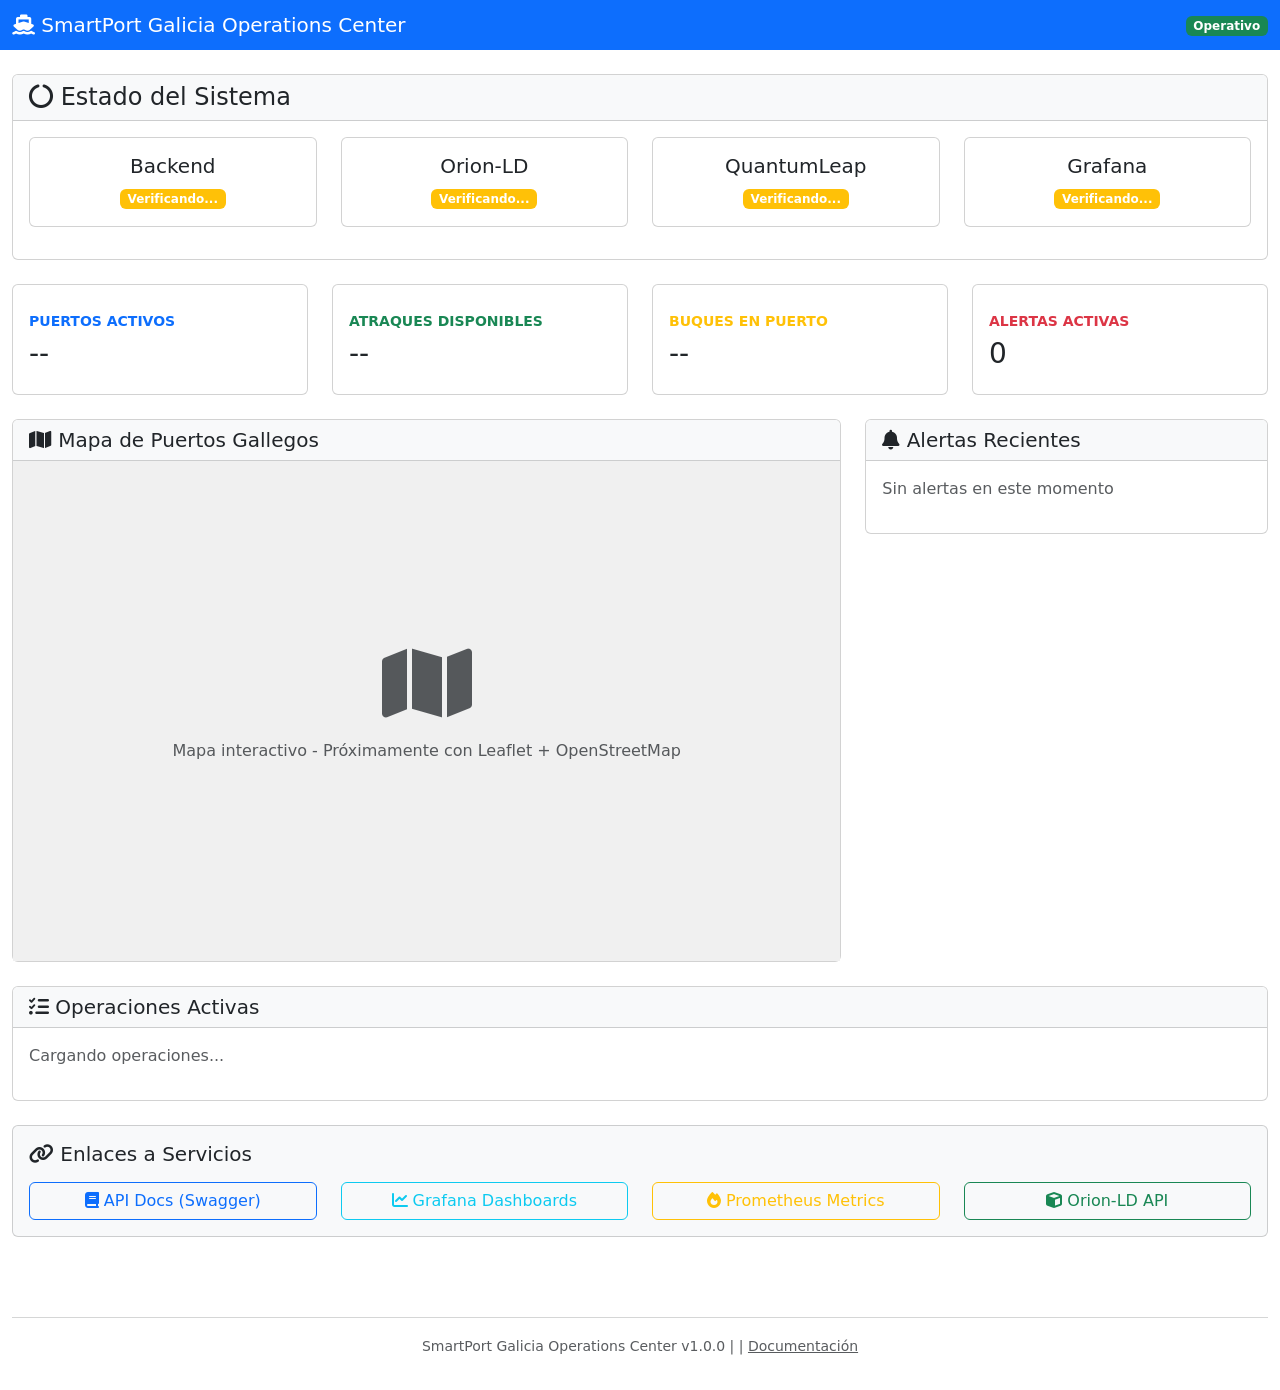
==== frontend/index.html @ 723c785c "feat(infrastructure): Complete base infrastructure stack for SmartPort Galicia This iteration comple" ====
<!DOCTYPE html>
<html lang="es">
<head>
    <meta charset="UTF-8">
    <meta name="viewport" content="width=device-width, initial-scale=1.0">
    <meta name="description" content="SmartPort Galicia Operations Center - Real-time multipurpose port network management">
    <meta name="theme-color" content="#1a5490">
    <title>SmartPort Galicia Operations Center</title>
    <link rel="stylesheet" href="/css/style.css">
    <link rel="stylesheet" href="https://cdn.jsdelivr.net/npm/bootstrap@5.3.0/dist/css/bootstrap.min.css">
    <link rel="stylesheet" href="https://cdnjs.cloudflare.com/ajax/libs/font-awesome/6.4.0/css/all.min.css">
</head>
<body>
    <!-- Navigation -->
    <nav class="navbar navbar-dark bg-primary sticky-top">
        <div class="container-fluid">
            <span class="navbar-brand mb-0 h1">
                <i class="fas fa-ship"></i> SmartPort Galicia Operations Center
            </span>
            <div class="text-white">
                <span id="system-status" class="badge bg-success">Operativo</span>
            </div>
        </div>
    </nav>

    <!-- Main Container -->
    <div class="container-fluid mt-4">
        <!-- Status Panel -->
        <div class="row mb-4">
            <div class="col-md-12">
                <div class="card">
                    <div class="card-header bg-light">
                        <h4 class="mb-0">
                            <i class="fas fa-circle-notch"></i> Estado del Sistema
                        </h4>
                    </div>
                    <div class="card-body">
                        <div id="system-info" class="row">
                            <div class="col-md-3 mb-3">
                                <div class="card text-center">
                                    <div class="card-body">
                                        <h5 class="card-title">Backend</h5>
                                        <p class="card-text">
                                            <span id="backend-status" class="badge bg-warning">Verificando...</span>
                                        </p>
                                    </div>
                                </div>
                            </div>
                            <div class="col-md-3 mb-3">
                                <div class="card text-center">
                                    <div class="card-body">
                                        <h5 class="card-title">Orion-LD</h5>
                                        <p class="card-text">
                                            <span id="orion-status" class="badge bg-warning">Verificando...</span>
                                        </p>
                                    </div>
                                </div>
                            </div>
                            <div class="col-md-3 mb-3">
                                <div class="card text-center">
                                    <div class="card-body">
                                        <h5 class="card-title">QuantumLeap</h5>
                                        <p class="card-text">
                                            <span id="ql-status" class="badge bg-warning">Verificando...</span>
                                        </p>
                                    </div>
                                </div>
                            </div>
                            <div class="col-md-3 mb-3">
                                <div class="card text-center">
                                    <div class="card-body">
                                        <h5 class="card-title">Grafana</h5>
                                        <p class="card-text">
                                            <span id="grafana-status" class="badge bg-warning">Verificando...</span>
                                        </p>
                                    </div>
                                </div>
                            </div>
                        </div>
                    </div>
                </div>
            </div>
        </div>

        <!-- KPIs Row -->
        <div class="row mb-4">
            <div class="col-md-3">
                <div class="card border-left-primary h-100 py-2">
                    <div class="card-body">
                        <div class="text-primary text-uppercase mb-1">
                            <small><strong>Puertos Activos</strong></small>
                        </div>
                        <div class="h3 mb-0">
                            <span id="active-ports">--</span>
                        </div>
                    </div>
                </div>
            </div>
            <div class="col-md-3">
                <div class="card border-left-success h-100 py-2">
                    <div class="card-body">
                        <div class="text-success text-uppercase mb-1">
                            <small><strong>Atraques Disponibles</strong></small>
                        </div>
                        <div class="h3 mb-0">
                            <span id="available-berths">--</span>
                        </div>
                    </div>
                </div>
            </div>
            <div class="col-md-3">
                <div class="card border-left-warning h-100 py-2">
                    <div class="card-body">
                        <div class="text-warning text-uppercase mb-1">
                            <small><strong>Buques en Puerto</strong></small>
                        </div>
                        <div class="h3 mb-0">
                            <span id="vessels-in-port">--</span>
                        </div>
                    </div>
                </div>
            </div>
            <div class="col-md-3">
                <div class="card border-left-danger h-100 py-2">
                    <div class="card-body">
                        <div class="text-danger text-uppercase mb-1">
                            <small><strong>Alertas Activas</strong></small>
                        </div>
                        <div class="h3 mb-0">
                            <span id="active-alerts">0</span>
                        </div>
                    </div>
                </div>
            </div>
        </div>

        <!-- Main Content Row -->
        <div class="row">
            <!-- Map Section -->
            <div class="col-md-8">
                <div class="card">
                    <div class="card-header bg-light">
                        <h5 class="mb-0">
                            <i class="fas fa-map"></i> Mapa de Puertos Gallegos
                        </h5>
                    </div>
                    <div class="card-body" style="height: 500px; background: #f0f0f0;">
                        <div id="map-placeholder" class="h-100 d-flex align-items-center justify-content-center">
                            <div class="text-center">
                                <i class="fas fa-map fa-5x text-muted mb-3"></i>
                                <p class="text-muted">Mapa interactivo - Próximamente con Leaflet + OpenStreetMap</p>
                            </div>
                        </div>
                    </div>
                </div>
            </div>

            <!-- Alerts & Notifications -->
            <div class="col-md-4">
                <div class="card">
                    <div class="card-header bg-light">
                        <h5 class="mb-0">
                            <i class="fas fa-bell"></i> Alertas Recientes
                        </h5>
                    </div>
                    <div class="card-body" style="max-height: 500px; overflow-y: auto;">
                        <div id="alerts-container">
                            <p class="text-muted">Sin alertas en este momento</p>
                        </div>
                    </div>
                </div>
            </div>
        </div>

        <!-- Operations Section -->
        <div class="row mt-4">
            <div class="col-md-12">
                <div class="card">
                    <div class="card-header bg-light">
                        <h5 class="mb-0">
                            <i class="fas fa-tasks"></i> Operaciones Activas
                        </h5>
                    </div>
                    <div class="card-body">
                        <div id="operations-table">
                            <p class="text-muted">Cargando operaciones...</p>
                        </div>
                    </div>
                </div>
            </div>
        </div>

        <!-- Links to Services -->
        <div class="row mt-4 mb-4">
            <div class="col-md-12">
                <div class="card bg-light">
                    <div class="card-body">
                        <h5 class="card-title mb-3">
                            <i class="fas fa-link"></i> Enlaces a Servicios
                        </h5>
                        <div class="row">
                            <div class="col-md-3">
                                <a href="/api/v1/docs" class="btn btn-outline-primary w-100" target="_blank">
                                    <i class="fas fa-book"></i> API Docs (Swagger)
                                </a>
                            </div>
                            <div class="col-md-3">
                                <a href="/grafana/" class="btn btn-outline-info w-100" target="_blank">
                                    <i class="fas fa-chart-line"></i> Grafana Dashboards
                                </a>
                            </div>
                            <div class="col-md-3">
                                <a href="/prometheus/" class="btn btn-outline-warning w-100" target="_blank">
                                    <i class="fas fa-fire"></i> Prometheus Metrics
                                </a>
                            </div>
                            <div class="col-md-3">
                                <a href="/ngsi-ld/v1/" class="btn btn-outline-success w-100" target="_blank">
                                    <i class="fas fa-cube"></i> Orion-LD API
                                </a>
                            </div>
                        </div>
                    </div>
                </div>
            </div>
        </div>

        <!-- Footer -->
        <footer class="text-center text-muted py-3 mt-5">
            <hr>
            <p>
                <small>
                    SmartPort Galicia Operations Center v1.0.0 |
                    <span id="current-time"></span> |
                    <a href="#" class="text-muted">Documentación</a>
                </small>
            </p>
        </footer>
    </div>

    <!-- Scripts -->
    <script src="https://cdn.jsdelivr.net/npm/bootstrap@5.3.0/dist/js/bootstrap.bundle.min.js"></script>
    <script src="/js/app.js"></script>
</body>
</html>
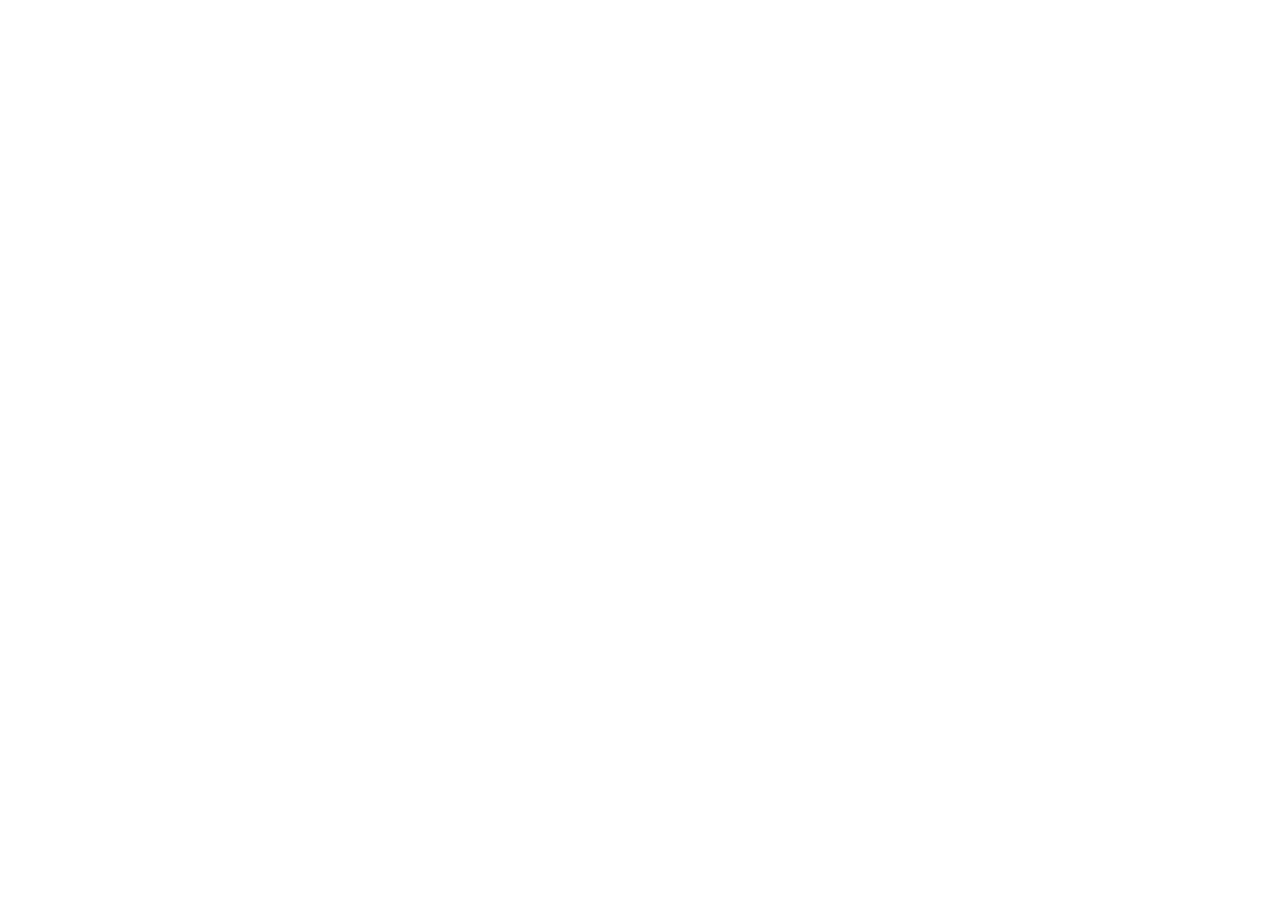
==== commit b7ae00ec: "feat: dashboard frontend operativo con mapa galicia kpis tablas y websocket - Estructura modular fro" ====
--- a/frontend/index.html
+++ b/frontend/index.html
@@ -6,240 +6,42 @@
     <meta name="description" content="SmartPort Galicia Operations Center - Real-time multipurpose port network management">
     <meta name="theme-color" content="#1a5490">
     <title>SmartPort Galicia Operations Center</title>
-    <link rel="stylesheet" href="/css/style.css">
+    
+    <!-- Bootstrap CSS -->
     <link rel="stylesheet" href="https://cdn.jsdelivr.net/npm/bootstrap@5.3.0/dist/css/bootstrap.min.css">
+    
+    <!-- Font Awesome Icons -->
     <link rel="stylesheet" href="https://cdnjs.cloudflare.com/ajax/libs/font-awesome/6.4.0/css/all.min.css">
+    
+    <!-- Leaflet CSS for Maps -->
+    <link rel="stylesheet" href="https://cdnjs.cloudflare.com/ajax/libs/leaflet/1.9.4/leaflet.min.css" />
+    
+    <!-- Custom Dashboard CSS -->
+    <link rel="stylesheet" href="/src/styles/dashboard.css">
+    
+    <!-- Environment Configuration -->
+    <script>
+        window.ENV = {
+            BACKEND_URL: window.location.protocol + '//' + window.location.host + '/api/v1',
+            WS_URL: (window.location.protocol === 'https:' ? 'wss:' : 'ws:') + '//' + window.location.host + '/ws',
+            DEBUG: false
+        };
+    </script>
 </head>
 <body>
-    <!-- Navigation -->
-    <nav class="navbar navbar-dark bg-primary sticky-top">
-        <div class="container-fluid">
-            <span class="navbar-brand mb-0 h1">
-                <i class="fas fa-ship"></i> SmartPort Galicia Operations Center
-            </span>
-            <div class="text-white">
-                <span id="system-status" class="badge bg-success">Operativo</span>
-            </div>
-        </div>
-    </nav>
+    <!-- Main Application Container -->
+    <div id="app"></div>
 
-    <!-- Main Container -->
-    <div class="container-fluid mt-4">
-        <!-- Status Panel -->
-        <div class="row mb-4">
-            <div class="col-md-12">
-                <div class="card">
-                    <div class="card-header bg-light">
-                        <h4 class="mb-0">
-                            <i class="fas fa-circle-notch"></i> Estado del Sistema
-                        </h4>
-                    </div>
-                    <div class="card-body">
-                        <div id="system-info" class="row">
-                            <div class="col-md-3 mb-3">
-                                <div class="card text-center">
-                                    <div class="card-body">
-                                        <h5 class="card-title">Backend</h5>
-                                        <p class="card-text">
-                                            <span id="backend-status" class="badge bg-warning">Verificando...</span>
-                                        </p>
-                                    </div>
-                                </div>
-                            </div>
-                            <div class="col-md-3 mb-3">
-                                <div class="card text-center">
-                                    <div class="card-body">
-                                        <h5 class="card-title">Orion-LD</h5>
-                                        <p class="card-text">
-                                            <span id="orion-status" class="badge bg-warning">Verificando...</span>
-                                        </p>
-                                    </div>
-                                </div>
-                            </div>
-                            <div class="col-md-3 mb-3">
-                                <div class="card text-center">
-                                    <div class="card-body">
-                                        <h5 class="card-title">QuantumLeap</h5>
-                                        <p class="card-text">
-                                            <span id="ql-status" class="badge bg-warning">Verificando...</span>
-                                        </p>
-                                    </div>
-                                </div>
-                            </div>
-                            <div class="col-md-3 mb-3">
-                                <div class="card text-center">
-                                    <div class="card-body">
-                                        <h5 class="card-title">Grafana</h5>
-                                        <p class="card-text">
-                                            <span id="grafana-status" class="badge bg-warning">Verificando...</span>
-                                        </p>
-                                    </div>
-                                </div>
-                            </div>
-                        </div>
-                    </div>
-                </div>
-            </div>
-        </div>
-
-        <!-- KPIs Row -->
-        <div class="row mb-4">
-            <div class="col-md-3">
-                <div class="card border-left-primary h-100 py-2">
-                    <div class="card-body">
-                        <div class="text-primary text-uppercase mb-1">
-                            <small><strong>Puertos Activos</strong></small>
-                        </div>
-                        <div class="h3 mb-0">
-                            <span id="active-ports">--</span>
-                        </div>
-                    </div>
-                </div>
-            </div>
-            <div class="col-md-3">
-                <div class="card border-left-success h-100 py-2">
-                    <div class="card-body">
-                        <div class="text-success text-uppercase mb-1">
-                            <small><strong>Atraques Disponibles</strong></small>
-                        </div>
-                        <div class="h3 mb-0">
-                            <span id="available-berths">--</span>
-                        </div>
-                    </div>
-                </div>
-            </div>
-            <div class="col-md-3">
-                <div class="card border-left-warning h-100 py-2">
-                    <div class="card-body">
-                        <div class="text-warning text-uppercase mb-1">
-                            <small><strong>Buques en Puerto</strong></small>
-                        </div>
-                        <div class="h3 mb-0">
-                            <span id="vessels-in-port">--</span>
-                        </div>
-                    </div>
-                </div>
-            </div>
-            <div class="col-md-3">
-                <div class="card border-left-danger h-100 py-2">
-                    <div class="card-body">
-                        <div class="text-danger text-uppercase mb-1">
-                            <small><strong>Alertas Activas</strong></small>
-                        </div>
-                        <div class="h3 mb-0">
-                            <span id="active-alerts">0</span>
-                        </div>
-                    </div>
-                </div>
-            </div>
-        </div>
-
-        <!-- Main Content Row -->
-        <div class="row">
-            <!-- Map Section -->
-            <div class="col-md-8">
-                <div class="card">
-                    <div class="card-header bg-light">
-                        <h5 class="mb-0">
-                            <i class="fas fa-map"></i> Mapa de Puertos Gallegos
-                        </h5>
-                    </div>
-                    <div class="card-body" style="height: 500px; background: #f0f0f0;">
-                        <div id="map-placeholder" class="h-100 d-flex align-items-center justify-content-center">
-                            <div class="text-center">
-                                <i class="fas fa-map fa-5x text-muted mb-3"></i>
-                                <p class="text-muted">Mapa interactivo - Próximamente con Leaflet + OpenStreetMap</p>
-                            </div>
-                        </div>
-                    </div>
-                </div>
-            </div>
-
-            <!-- Alerts & Notifications -->
-            <div class="col-md-4">
-                <div class="card">
-                    <div class="card-header bg-light">
-                        <h5 class="mb-0">
-                            <i class="fas fa-bell"></i> Alertas Recientes
-                        </h5>
-                    </div>
-                    <div class="card-body" style="max-height: 500px; overflow-y: auto;">
-                        <div id="alerts-container">
-                            <p class="text-muted">Sin alertas en este momento</p>
-                        </div>
-                    </div>
-                </div>
-            </div>
-        </div>
-
-        <!-- Operations Section -->
-        <div class="row mt-4">
-            <div class="col-md-12">
-                <div class="card">
-                    <div class="card-header bg-light">
-                        <h5 class="mb-0">
-                            <i class="fas fa-tasks"></i> Operaciones Activas
-                        </h5>
-                    </div>
-                    <div class="card-body">
-                        <div id="operations-table">
-                            <p class="text-muted">Cargando operaciones...</p>
-                        </div>
-                    </div>
-                </div>
-            </div>
-        </div>
-
-        <!-- Links to Services -->
-        <div class="row mt-4 mb-4">
-            <div class="col-md-12">
-                <div class="card bg-light">
-                    <div class="card-body">
-                        <h5 class="card-title mb-3">
-                            <i class="fas fa-link"></i> Enlaces a Servicios
-                        </h5>
-                        <div class="row">
-                            <div class="col-md-3">
-                                <a href="/api/v1/docs" class="btn btn-outline-primary w-100" target="_blank">
-                                    <i class="fas fa-book"></i> API Docs (Swagger)
-                                </a>
-                            </div>
-                            <div class="col-md-3">
-                                <a href="/grafana/" class="btn btn-outline-info w-100" target="_blank">
-                                    <i class="fas fa-chart-line"></i> Grafana Dashboards
-                                </a>
-                            </div>
-                            <div class="col-md-3">
-                                <a href="/prometheus/" class="btn btn-outline-warning w-100" target="_blank">
-                                    <i class="fas fa-fire"></i> Prometheus Metrics
-                                </a>
-                            </div>
-                            <div class="col-md-3">
-                                <a href="/ngsi-ld/v1/" class="btn btn-outline-success w-100" target="_blank">
-                                    <i class="fas fa-cube"></i> Orion-LD API
-                                </a>
-                            </div>
-                        </div>
-                    </div>
-                </div>
-            </div>
-        </div>
-
-        <!-- Footer -->
-        <footer class="text-center text-muted py-3 mt-5">
-            <hr>
-            <p>
-                <small>
-                    SmartPort Galicia Operations Center v1.0.0 |
-                    <span id="current-time"></span> |
-                    <a href="#" class="text-muted">Documentación</a>
-                </small>
-            </p>
-        </footer>
-    </div>
-
-    <!-- Scripts -->
+    <!-- Bootstrap JS Bundle -->
     <script src="https://cdn.jsdelivr.net/npm/bootstrap@5.3.0/dist/js/bootstrap.bundle.min.js"></script>
-    <script src="/js/app.js"></script>
+    
+    <!-- Leaflet JS -->
+    <script src="https://cdnjs.cloudflare.com/ajax/libs/leaflet/1.9.4/leaflet.min.js"></script>
+    
+    <!-- Chart.js -->
+    <script src="https://cdnjs.cloudflare.com/ajax/libs/Chart.js/3.9.1/chart.min.js"></script>
+    
+    <!-- Main Application Module -->
+    <script type="module" src="/src/app.js"></script>
 </body>
 </html>
